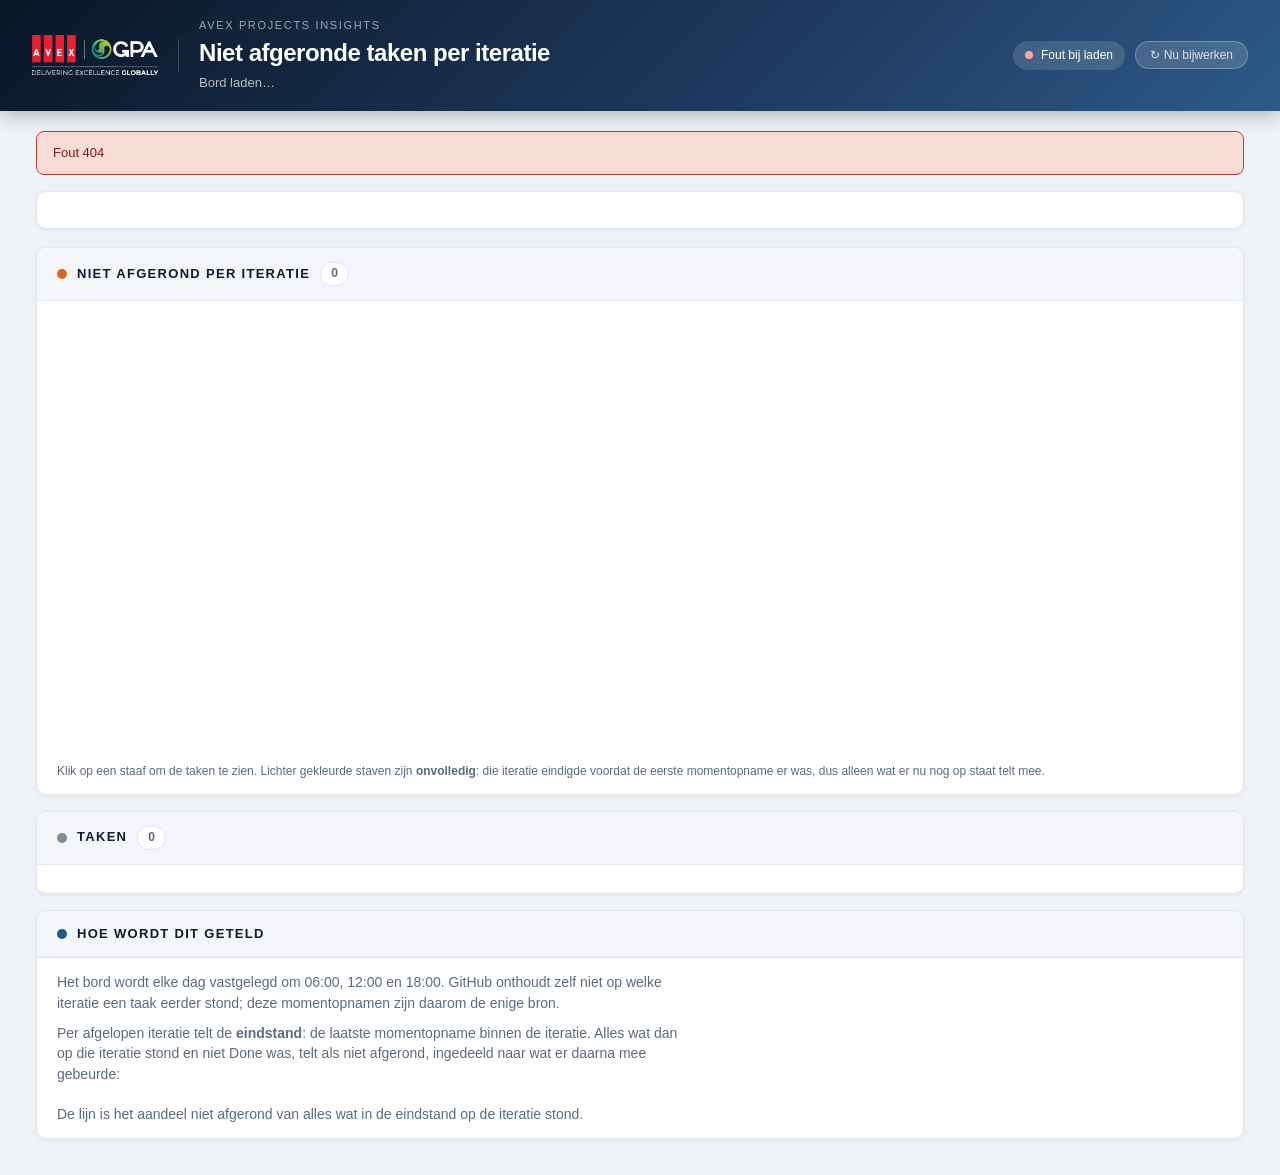
==== app/static/index.html @ 0d4c8bc7 "V1.0.0 - Initiele versie" ====
<!doctype html>
<html lang="nl">
<head>
  <meta charset="utf-8">
  <meta name="viewport" content="width=device-width, initial-scale=1">
  <title>Projects Insights</title>
  <link rel="stylesheet" href="stylesheet/avex-core.css">
  <link rel="stylesheet" href="app.css">
  <script src="vendor/echarts-5.6.0.min.js"></script>
</head>
<body>

<header class="avx-header">
  <img class="avx-header-logo" src="stylesheet/images/AVEX_LOGO_WIT.png" alt="AVEX">
  <div class="avx-header-divider"></div>
  <div class="avx-header-text">
    <div class="avx-header-eyebrow">AVEX PROJECTS INSIGHTS</div>
    <div class="avx-header-title">Niet afgeronde taken per iteratie</div>
    <div class="avx-header-subtitle" id="bord">Bord laden…</div>
  </div>
  <div class="avx-header-actions">
    <div class="avx-status-line">
      <span class="avx-dot loading" id="status-dot"></span>
      <span id="status-tekst">Laden…</span>
    </div>
    <button type="button" class="avx-header-btn" id="bijwerken">↻ Nu bijwerken</button>
  </div>
</header>

<main class="avx-container">
  <div id="melding"></div>

  <div class="avx-panel">
    <div class="avx-pill-group" id="kerngetallen"></div>
  </div>

  <section class="avx-section">
    <div class="avx-section-head">
      <span class="avx-section-dot orange"></span>
      <h2>Niet afgerond per iteratie</h2>
      <span class="avx-section-count" id="aantal-iteraties">0</span>
    </div>
    <div class="avx-section-body">
      <div id="grafiek" class="pi-grafiek" role="img"
           aria-label="Gestapelde staafgrafiek: niet afgeronde taken per afgelopen iteratie"></div>
      <p class="pi-toelichting">
        Klik op een staaf om de taken te zien. Lichter gekleurde staven zijn
        <b>onvolledig</b>: die iteratie eindigde voordat de eerste momentopname
        er was, dus alleen wat er nu nog op staat telt mee.
      </p>
    </div>
  </section>

  <section class="avx-section">
    <div class="avx-section-head">
      <span class="avx-section-dot gray"></span>
      <h2 id="taken-titel">Taken</h2>
      <span class="avx-section-count" id="aantal-taken">0</span>
    </div>
    <div class="avx-section-body pi-tabel-wrap" id="taken"></div>
  </section>

  <section class="avx-section">
    <div class="avx-section-head">
      <span class="avx-section-dot blue"></span>
      <h2>Hoe wordt dit geteld</h2>
    </div>
    <div class="avx-section-body pi-uitleg">
      <p>Het bord wordt elke dag vastgelegd om <span id="tijden">06:00, 12:00 en 18:00</span>. GitHub onthoudt zelf niet op welke
        iteratie een taak eerder stond; deze momentopnamen zijn daarom de enige bron.</p>
      <p>Per afgelopen iteratie telt de <b>eindstand</b>: de laatste momentopname binnen
        de iteratie. Alles wat dan op die iteratie stond en niet <span id="afgerond-statussen">Done</span>
        was, telt als niet afgerond, ingedeeld naar wat er daarna mee gebeurde:</p>
      <div class="avx-pill-group pi-legenda" id="legenda"></div>
      <p>De lijn is het aandeel niet afgerond van alles wat in de eindstand op de
        iteratie stond.</p>
    </div>
  </section>
</main>

<script src="app.js"></script>
</body>
</html>
---- app/static/stylesheet/avex-core.css ----
/* ═══════════════════════════════════════════════════════════
   AVEX OTA — Core Stylesheet
   Versie 1.0 · Mei 2026
   ═══════════════════════════════════════════════════════════
   Gedeelde design-tokens en component-stijlen voor alle
   AVEX OTA-projecten. Refereer deze stylesheet in elk
   nieuw project zodat de huisstijl consistent blijft.

   Gebruik:
     <link rel="stylesheet" href="avex-core.css">

   Overschrijf per project alleen wat afwijkt via een eigen
   project-specifieke stylesheet of <style> blok ná deze link.
   ═══════════════════════════════════════════════════════════ */


/* ──────────────────────────────────────────────────────────
   1. DESIGN TOKENS (CSS Custom Properties)
   ────────────────────────────────────────────────────────── */
:root {
  /* ── Achtergronden & oppervlakken ── */
  --avx-bg:              #eef2f6;
  --avx-surface:         #ffffff;
  --avx-surface-2:       #f3f5f8;

  /* ── Randen ── */
  --avx-border:          #e1e6ec;
  --avx-border-strong:   #d2d9e1;

  /* ── Tekst ── */
  --avx-text:            #0f1b2d;
  --avx-text-dim:        #5b6b7d;
  --avx-text-muted:      #8b97a6;

  /* ── Header gradient ── */
  --avx-header-from:     #0a1628;
  --avx-header-to:       #1e3a5f;

  /* ── Accent (primaire merkkleur) ── */
  --avx-accent:          #1e3a5f;
  --avx-accent-light:    #2d5a87;
  --avx-accent-bg:       #e8eef4;
  --avx-accent-text:     #7eb8ff;

  /* ── Semantische kleuren ── */
  --avx-green:           #22a06b;
  --avx-green-soft:      #dcf1e6;
  --avx-green-text:      #145c3d;

  --avx-amber:           #c98411;
  --avx-amber-soft:      #fdecc8;
  --avx-amber-text:      #7a4f08;

  --avx-orange:          #d6661f;
  --avx-orange-soft:     #fde3d0;
  --avx-orange-text:     #7a3b13;

  --avx-red:             #c0362c;
  --avx-red-soft:        #f8dcd8;
  --avx-red-text:        #7a1e18;

  --avx-blue:            #1d5a8a;
  --avx-blue-soft:       #d9e7f2;
  --avx-blue-text:       #103b5c;

  --avx-teal:            #0d8a80;
  --avx-teal-soft:       #cff1ed;
  --avx-teal-text:       #0b4a45;

  --avx-gray:            #7d8a99;
  --avx-gray-soft:       #e5e9ef;
  --avx-gray-dark:       #4a5563;

  /* ── Typografie ── */
  --avx-font:            -apple-system, BlinkMacSystemFont, "Segoe UI", Roboto, "Helvetica Neue", Arial, sans-serif;
  --avx-font-mono:       "Consolas", "Fira Code", monospace;

  /* ── Afmetingen ── */
  --avx-radius:          10px;
  --avx-radius-sm:       6px;
  --avx-radius-pill:     999px;
  --avx-container-max:   1240px;
  --avx-shadow:          0 1px 4px rgba(15, 27, 45, 0.06);
  --avx-shadow-lg:       0 2px 20px rgba(0, 0, 0, 0.12);
}


/* ──────────────────────────────────────────────────────────
   2. RESET & BASIS
   ────────────────────────────────────────────────────────── */
*, *::before, *::after {
  box-sizing: border-box;
  margin: 0;
  padding: 0;
}

html, body {
  background: var(--avx-bg);
  color: var(--avx-text);
  font-family: var(--avx-font);
  font-size: 14px;
  line-height: 1.45;
  -webkit-font-smoothing: antialiased;
  -moz-osx-font-smoothing: grayscale;
  min-height: 100vh;
}


/* ──────────────────────────────────────────────────────────
   3. LAYOUT
   ────────────────────────────────────────────────────────── */
.avx-container {
  max-width: var(--avx-container-max);
  margin: 0 auto;
  padding: 20px 16px;
}


/* ──────────────────────────────────────────────────────────
   4. HEADER
   ────────────────────────────────────────────────────────── */
.avx-header {
  background: linear-gradient(135deg, var(--avx-header-from) 0%, var(--avx-header-to) 60%, var(--avx-accent-light) 100%);
  color: #fff;
  padding: 18px 32px;
  position: sticky;
  top: 0;
  z-index: 100;
  box-shadow: 0 2px 20px rgba(0, 0, 0, 0.3);
  display: flex;
  align-items: center;
  gap: 20px;
}

.avx-header-logo {
  height: 40px;
  flex-shrink: 0;
}

.avx-header-divider {
  width: 1px;
  height: 32px;
  background: rgba(255, 255, 255, 0.2);
  flex-shrink: 0;
}

.avx-header-text {
  flex: 1;
  min-width: 0;
}

.avx-header-eyebrow {
  font-size: 11px;
  text-transform: uppercase;
  letter-spacing: 0.15em;
  opacity: 0.6;
  font-weight: 500;
  margin-bottom: 2px;
}

.avx-header-title {
  font-size: 24px;
  font-weight: 800;
  letter-spacing: -0.02em;
}

.avx-header-subtitle {
  font-size: 13px;
  opacity: 0.7;
  margin-top: 3px;
}

.avx-header-subtitle b,
.avx-header-subtitle strong {
  opacity: 1;
  color: var(--avx-accent-text);
}

.avx-header-actions {
  margin-left: auto;
  display: flex;
  align-items: center;
  gap: 10px;
  flex-shrink: 0;
}


/* ──────────────────────────────────────────────────────────
   5. STATUS INDICATOR (header rechts)
   ────────────────────────────────────────────────────────── */
.avx-status-line {
  display: flex;
  align-items: center;
  gap: 8px;
  font-size: 12px;
  background: rgba(255, 255, 255, 0.14);
  padding: 6px 12px;
  border-radius: var(--avx-radius-pill);
  backdrop-filter: blur(2px);
  color: #fff;
}

.avx-dot {
  width: 8px;
  height: 8px;
  border-radius: 50%;
  background: #4ade80;
  flex-shrink: 0;
}
.avx-dot.err      { background: #fca5a5; }
.avx-dot.loading  { background: #fcd34d; animation: avx-pulse 1s infinite; }
@keyframes avx-pulse {
  0%, 100% { opacity: 1; }
  50%      { opacity: 0.35; }
}


/* ──────────────────────────────────────────────────────────
   6. HEADER BUTTON (bijv. "Advanced", "Debug")
   ────────────────────────────────────────────────────────── */
.avx-header-btn {
  display: inline-flex;
  align-items: center;
  gap: 6px;
  background: rgba(255, 255, 255, 0.14);
  color: rgba(255, 255, 255, 0.8);
  border: 1px solid rgba(255, 255, 255, 0.25);
  padding: 6px 14px;
  border-radius: var(--avx-radius-pill);
  font-family: var(--avx-font);
  font-size: 12px;
  cursor: pointer;
  transition: background 0.15s, color 0.15s;
}
.avx-header-btn:hover {
  background: rgba(255, 255, 255, 0.22);
  color: #fff;
}
.avx-header-btn[aria-pressed="true"],
.avx-header-btn.active {
  background: #fff;
  color: var(--avx-accent);
  border-color: #fff;
  font-weight: 600;
}


/* ──────────────────────────────────────────────────────────
   7. PANEL (witte kaart, bijv. filter-paneel / KPI-blok)
   ────────────────────────────────────────────────────────── */
.avx-panel {
  background: var(--avx-surface);
  border: 1px solid var(--avx-border);
  border-radius: var(--avx-radius);
  padding: 18px 22px;
  margin-bottom: 18px;
  box-shadow: var(--avx-shadow);
}

.avx-panel-row {
  display: grid;
  grid-template-columns: 120px 1fr;
  gap: 14px 18px;
  align-items: center;
}
.avx-panel-row + .avx-panel-row {
  margin-top: 10px;
}


/* ──────────────────────────────────────────────────────────
   8. LABEL (filterlabel, panellabel)
   ────────────────────────────────────────────────────────── */
.avx-label {
  font-size: 11px;
  font-weight: 700;
  text-transform: uppercase;
  letter-spacing: 0.1em;
  color: var(--avx-text-muted);
}


/* ──────────────────────────────────────────────────────────
   9. PILLS
   Ronde badges met optioneel een telling.
   Kleur-varianten: .green .amber .orange .red .blue .teal .gray .slate
   ────────────────────────────────────────────────────────── */
.avx-pill-group {
  display: flex;
  flex-wrap: wrap;
  gap: 8px;
}

.avx-pill {
  display: inline-flex;
  align-items: center;
  gap: 6px;
  background: var(--avx-surface-2);
  border: 1px solid var(--avx-border);
  color: var(--avx-text);
  padding: 6px 12px;
  border-radius: var(--avx-radius-pill);
  font-size: 13px;
  font-weight: 500;
  font-family: var(--avx-font);
  cursor: pointer;
  transition: transform 0.08s, box-shadow 0.15s;
}
.avx-pill:hover {
  transform: translateY(-1px);
  box-shadow: 0 2px 6px rgba(15, 27, 45, 0.08);
}
.avx-pill:focus-visible {
  outline: 2px solid var(--avx-accent);
  outline-offset: 2px;
}
.avx-pill.non-interactive {
  cursor: default;
}
.avx-pill.non-interactive:hover {
  transform: none;
  box-shadow: none;
}
.avx-pill .num {
  color: var(--avx-text-muted);
  font-weight: 500;
  font-size: 12px;
}

/* Kleur-varianten */
.avx-pill.green  { background: var(--avx-green-soft);  border-color: var(--avx-green);        color: var(--avx-green-text); }
.avx-pill.amber  { background: var(--avx-amber-soft);  border-color: var(--avx-amber);        color: var(--avx-amber-text); }
.avx-pill.orange { background: var(--avx-orange-soft); border-color: var(--avx-orange);       color: var(--avx-orange-text); }
.avx-pill.red    { background: var(--avx-red-soft);    border-color: var(--avx-red);          color: var(--avx-red-text); }
.avx-pill.blue   { background: var(--avx-blue-soft);   border-color: var(--avx-blue);         color: var(--avx-blue-text); }
.avx-pill.teal   { background: var(--avx-teal-soft);   border-color: var(--avx-teal);         color: var(--avx-teal-text); }
.avx-pill.gray   { background: var(--avx-gray-soft);   border-color: var(--avx-border-strong); color: var(--avx-text-dim); }
.avx-pill.slate  { background: #dde3ea;                border-color: var(--avx-gray-dark);    color: var(--avx-gray-dark); }

/* Actieve / geselecteerde staat */
.avx-pill[aria-pressed="true"],
.avx-pill.active {
  box-shadow: 0 0 0 2px var(--avx-accent) inset, 0 2px 4px rgba(15, 27, 45, 0.1);
  font-weight: 700;
}
.avx-pill.green[aria-pressed="true"],  .avx-pill.green.active  { box-shadow: 0 0 0 2px var(--avx-green) inset; }
.avx-pill.amber[aria-pressed="true"],  .avx-pill.amber.active  { box-shadow: 0 0 0 2px var(--avx-amber) inset; }
.avx-pill.orange[aria-pressed="true"], .avx-pill.orange.active { box-shadow: 0 0 0 2px var(--avx-orange) inset; }
.avx-pill.red[aria-pressed="true"],    .avx-pill.red.active    { box-shadow: 0 0 0 2px var(--avx-red) inset; }
.avx-pill.blue[aria-pressed="true"],   .avx-pill.blue.active   { box-shadow: 0 0 0 2px var(--avx-blue) inset; }
.avx-pill.teal[aria-pressed="true"],   .avx-pill.teal.active   { box-shadow: 0 0 0 2px var(--avx-teal) inset; }
.avx-pill.gray[aria-pressed="true"],   .avx-pill.gray.active   { box-shadow: 0 0 0 2px var(--avx-gray) inset; }
.avx-pill.slate[aria-pressed="true"],  .avx-pill.slate.active  { box-shadow: 0 0 0 2px var(--avx-gray-dark) inset; }


/* ──────────────────────────────────────────────────────────
   10. BUTTONS
   Massieve knoppen voor filters, acties, etc.
   ────────────────────────────────────────────────────────── */
.avx-btn {
  padding: 7px 14px;
  border: 2px solid transparent;
  border-radius: 8px;
  cursor: pointer;
  font-size: 12.5px;
  font-weight: 600;
  transition: all 0.12s;
  background: var(--avx-accent-bg);
  color: var(--avx-accent);
  font-family: var(--avx-font);
}
.avx-btn:hover {
  background: #d0dcea;
}
.avx-btn.active {
  background: var(--avx-accent);
  color: #fff;
  border-color: var(--avx-accent);
}
.avx-btn.dead {
  opacity: 0.35;
  cursor: default;
  background: #f0f0f0;
  color: #aaa;
}
.avx-btn .ct {
  font-size: 10px;
  opacity: 0.6;
  margin-left: 3px;
}


/* ──────────────────────────────────────────────────────────
   11. SECTION (groep met header, bijv. "Aan het laden")
   ────────────────────────────────────────────────────────── */
.avx-section {
  background: var(--avx-surface);
  border: 1px solid var(--avx-border);
  border-radius: var(--avx-radius);
  margin-bottom: 16px;
  box-shadow: var(--avx-shadow);
  overflow: hidden;
}
.avx-section.hidden { display: none; }

.avx-section-head {
  display: flex;
  align-items: center;
  gap: 10px;
  padding: 14px 20px;
  border-bottom: 1px solid var(--avx-border);
  background: var(--avx-surface-2);
}

.avx-section-dot {
  width: 10px;
  height: 10px;
  border-radius: 50%;
  background: var(--avx-gray);
  flex-shrink: 0;
}
/* Kleur toekennen via parent-class */
.avx-section-dot.green  { background: var(--avx-green); }
.avx-section-dot.amber  { background: var(--avx-amber); }
.avx-section-dot.orange { background: var(--avx-orange); }
.avx-section-dot.red    { background: var(--avx-red); }
.avx-section-dot.blue   { background: var(--avx-blue); }
.avx-section-dot.gray   { background: var(--avx-gray); }
.avx-section-dot.dark   { background: var(--avx-gray-dark); }

.avx-section-head h2 {
  margin: 0;
  font-size: 13px;
  font-weight: 700;
  text-transform: uppercase;
  letter-spacing: 0.1em;
  color: var(--avx-text);
}

.avx-section-count {
  background: #fff;
  border: 1px solid var(--avx-border);
  color: var(--avx-text-dim);
  font-size: 12px;
  font-weight: 600;
  padding: 2px 10px;
  border-radius: var(--avx-radius-pill);
}

.avx-section-body {
  padding: 14px 20px;
}


/* ──────────────────────────────────────────────────────────
   12. DATA ROWS (rij met accent-balk links)
   ────────────────────────────────────────────────────────── */
.avx-row {
  display: grid;
  grid-template-columns: 4px 1fr;
  gap: 0 14px;
  padding: 12px 8px 12px 0;
  border-top: 1px solid var(--avx-border);
  align-items: center;
}
.avx-row:first-child { border-top: none; }

.avx-row-accent {
  align-self: stretch;
  border-radius: 4px;
  background: var(--avx-gray);
}
/* Kleur via extra class op .avx-row-accent */
.avx-row-accent.green  { background: var(--avx-green); }
.avx-row-accent.amber  { background: var(--avx-amber); }
.avx-row-accent.orange { background: var(--avx-orange); }
.avx-row-accent.red    { background: var(--avx-red); }
.avx-row-accent.blue   { background: var(--avx-blue); }
.avx-row-accent.dark   { background: var(--avx-gray-dark); }

.avx-row-main { min-width: 0; }

.avx-row-title {
  font-size: 15px;
  font-weight: 700;
  color: var(--avx-text);
  margin-bottom: 2px;
  display: flex;
  align-items: center;
  gap: 10px;
  flex-wrap: wrap;
}

.avx-row-subtitle {
  font-size: 13px;
  color: var(--avx-text-dim);
  margin-bottom: 4px;
  display: flex;
  flex-wrap: wrap;
  gap: 6px;
  align-items: center;
}
.avx-row-subtitle .user { color: var(--avx-text); font-weight: 600; }
.avx-row-subtitle .sep  { color: var(--avx-border-strong); }


/* ──────────────────────────────────────────────────────────
   13. TAGS (inline metadata badges)
   ────────────────────────────────────────────────────────── */
.avx-tag-list {
  display: flex;
  flex-wrap: wrap;
  gap: 6px;
  margin-top: 4px;
}

.avx-tag {
  display: inline-flex;
  align-items: baseline;
  gap: 5px;
  background: transparent;
  border: 1px solid var(--avx-border);
  color: var(--avx-text);
  font-size: 12px;
  font-weight: 500;
  padding: 2px 9px;
  border-radius: 5px;
  white-space: nowrap;
}
.avx-tag .k {
  color: var(--avx-text-muted);
  font-weight: 500;
  font-size: 11px;
}
.avx-tag .v {
  color: var(--avx-text);
  font-weight: 600;
  font-variant-numeric: tabular-nums;
}

/* Tag-varianten */
.avx-tag.accent {
  background: var(--avx-blue-soft);
  border-color: #bcd5e8;
}
.avx-tag.accent .v { color: var(--avx-blue-text); }

.avx-tag.warn {
  background: var(--avx-orange-soft);
  border-color: #f0c59f;
  color: var(--avx-orange-text);
  font-weight: 600;
}
.avx-tag.warn .k { color: #9a5020; }
.avx-tag.warn .v { color: #5c2a0d; }

.avx-tag.success {
  background: var(--avx-green-soft);
  border-color: var(--avx-green);
  color: var(--avx-green-text);
}

.avx-tag.muted {
  border-color: transparent;
  background: transparent;
  padding: 2px 2px;
  font-size: 11px;
  color: var(--avx-text-muted);
}
.avx-tag.muted .k,
.avx-tag.muted .v {
  color: var(--avx-text-muted);
  font-weight: 500;
}


/* ──────────────────────────────────────────────────────────
   14. CARDS (uitklapbare items, bijv. BRIX solutions)
   ────────────────────────────────────────────────────────── */
.avx-card {
  border: 1px solid var(--avx-border);
  border-radius: var(--avx-radius);
  overflow: hidden;
  transition: border-color 0.12s;
  background: var(--avx-surface);
}
.avx-card:hover { border-color: #b0c4de; }
.avx-card.open  { border: 2px solid var(--avx-accent); }

.avx-card-head {
  padding: 10px 14px;
  display: flex;
  justify-content: space-between;
  align-items: center;
  min-height: 54px;
  cursor: pointer;
}

.avx-card-name {
  font-size: 13px;
  font-weight: 700;
  color: var(--avx-accent);
}

.avx-card-tags {
  font-size: 11px;
  color: var(--avx-text-muted);
  margin-top: 3px;
  display: flex;
  gap: 6px;
  flex-wrap: wrap;
}
.avx-card-tags span {
  background: var(--avx-surface-2);
  padding: 1px 7px;
  border-radius: 4px;
}

.avx-card-body {
  display: none;
  border-top: 1px solid var(--avx-border);
  padding: 0;
  background: #fafbfc;
}
.avx-card.open .avx-card-body { display: block; }


/* ──────────────────────────────────────────────────────────
   15. TABLE (item-tabel in cards)
   ────────────────────────────────────────────────────────── */
.avx-table {
  width: 100%;
  border-collapse: collapse;
  font-size: 12px;
}
.avx-table thead {
  background: var(--avx-accent-bg);
  position: sticky;
  top: 0;
}
.avx-table th {
  padding: 6px 10px;
  text-align: left;
  font-size: 10px;
  font-weight: 700;
  text-transform: uppercase;
  letter-spacing: 0.06em;
  color: #5a6a7a;
  border-bottom: 2px solid #d0dcea;
}
.avx-table td {
  padding: 5px 10px;
  border-bottom: 1px solid var(--avx-border);
  color: #333;
}
.avx-table tr:last-child td { border-bottom: none; }
.avx-table tr:hover td { background: #eef3f8; }


/* ──────────────────────────────────────────────────────────
   16. PRODUCT SELECTOR CARDS (bijv. BRIX / BRIX Zero)
   ────────────────────────────────────────────────────────── */
.avx-product-selector {
  display: flex;
  gap: 10px;
  flex-wrap: wrap;
}

.avx-product-card {
  flex: 1;
  min-width: 200px;
  border: 2px solid var(--avx-border);
  border-radius: 14px;
  padding: 16px;
  cursor: pointer;
  transition: all 0.15s;
  background: var(--avx-surface);
  display: flex;
  align-items: center;
  gap: 14px;
  box-shadow: 0 1px 4px rgba(0, 0, 0, 0.04);
}
.avx-product-card:hover {
  border-color: #aac;
  box-shadow: 0 2px 12px rgba(0, 0, 0, 0.08);
}
.avx-product-card.active {
  border-color: var(--avx-accent);
  box-shadow: 0 2px 16px rgba(30, 58, 95, 0.2);
}

.avx-product-badge {
  background: var(--avx-accent-bg);
  color: var(--avx-accent);
  font-size: 10px;
  font-weight: 700;
  padding: 3px 8px;
  border-radius: 20px;
  white-space: nowrap;
  transition: all 0.15s;
}
.avx-product-card.active .avx-product-badge {
  background: var(--avx-accent);
  color: #fff;
}


/* ──────────────────────────────────────────────────────────
   17. ERROR BANNER
   ────────────────────────────────────────────────────────── */
.avx-error {
  background: var(--avx-red-soft);
  border: 1px solid var(--avx-red);
  border-radius: 8px;
  padding: 12px 16px;
  color: var(--avx-red-text);
  font-size: 13px;
  margin-bottom: 16px;
}


/* ──────────────────────────────────────────────────────────
   18. SPINNER / LOADING
   ────────────────────────────────────────────────────────── */
.avx-spinner {
  display: inline-block;
  width: 24px;
  height: 24px;
  border: 3px solid #ddd;
  border-top-color: var(--avx-accent);
  border-radius: 50%;
  animation: avx-spin 0.6s linear infinite;
}
@keyframes avx-spin { to { transform: rotate(360deg); } }

.avx-loading {
  text-align: center;
  padding: 50px;
  color: var(--avx-text-muted);
  font-size: 14px;
}

.avx-empty {
  text-align: center;
  padding: 30px;
  color: var(--avx-text-muted);
  font-style: italic;
  font-size: 13px;
}


/* ──────────────────────────────────────────────────────────
   19. COMPARE BAR (vast onderaan, bijv. BRIX vergelijking)
   ────────────────────────────────────────────────────────── */
.avx-compare-bar {
  position: fixed;
  bottom: 0;
  left: 0;
  right: 0;
  background: var(--avx-accent);
  color: #fff;
  padding: 12px 24px;
  display: flex;
  align-items: center;
  justify-content: center;
  gap: 16px;
  z-index: 50;
  box-shadow: 0 -4px 20px rgba(0, 0, 0, 0.3);
  transform: translateY(100%);
  transition: transform 0.25s ease;
}
.avx-compare-bar.show { transform: translateY(0); }


/* ──────────────────────────────────────────────────────────
   20. UTILITY CLASSES
   ────────────────────────────────────────────────────────── */
.avx-text-muted  { color: var(--avx-text-muted); }
.avx-text-dim    { color: var(--avx-text-dim); }
.avx-text-accent { color: var(--avx-accent); }
.avx-fw-700      { font-weight: 700; }
.avx-uppercase   { text-transform: uppercase; letter-spacing: 0.08em; }
.avx-mt-sm       { margin-top: 8px; }
.avx-mt          { margin-top: 16px; }
.avx-mb          { margin-bottom: 16px; }
.avx-gap-sm      { gap: 6px; }
.avx-gap         { gap: 10px; }
.avx-flex        { display: flex; }
.avx-flex-wrap   { flex-wrap: wrap; }
.avx-items-center { align-items: center; }


/* ──────────────────────────────────────────────────────────
   21. RESPONSIVE
   ────────────────────────────────────────────────────────── */
@media (max-width: 720px) {
  .avx-header {
    padding: 14px 16px;
    gap: 12px;
  }
  .avx-header-title { font-size: 20px; }
  .avx-panel-row { grid-template-columns: 1fr; gap: 6px; }
  .avx-product-selector { flex-direction: column; }
  .avx-product-card { min-width: 0; }
  .avx-row { grid-template-columns: 1fr; }
}
---- app/static/app.css ----
/* Projects Insights — alleen wat afwijkt van avex-core.css */

.pi-grafiek {
  width: 100%;
  height: 440px;
}

.pi-toelichting {
  margin-top: 8px;
  font-size: 12px;
  color: var(--avx-text-dim);
}

.pi-uitleg p + p,
.pi-uitleg p + .pi-legenda,
.pi-uitleg .pi-legenda + p {
  margin-top: 10px;
}
.pi-uitleg p {
  color: var(--avx-text-dim);
  max-width: 80ch;
}

.pi-tabel-wrap {
  overflow-x: auto;
}
.pi-tabel-wrap .avx-table a {
  color: var(--avx-accent-light);
  text-decoration: none;
  font-weight: 600;
}
.pi-tabel-wrap .avx-table a:hover {
  text-decoration: underline;
}
.pi-tabel-wrap .avx-table td {
  vertical-align: top;
}
.pi-nowrap {
  white-space: nowrap;
}

/* Kleine, niet-klikbare pill als label in de tabel en de legenda */
.pi-label.avx-pill {
  padding: 1px 8px;
  font-size: 11px;
}

#melding:not(:empty) {
  margin-bottom: 16px;
}

@media (max-width: 720px) {
  .avx-header {
    flex-wrap: wrap;
    padding: 14px 16px;
  }
  .avx-header-divider {
    display: none;
  }
  .avx-header-actions {
    margin-left: 0;
  }
  .pi-grafiek {
    height: 360px;
  }
}
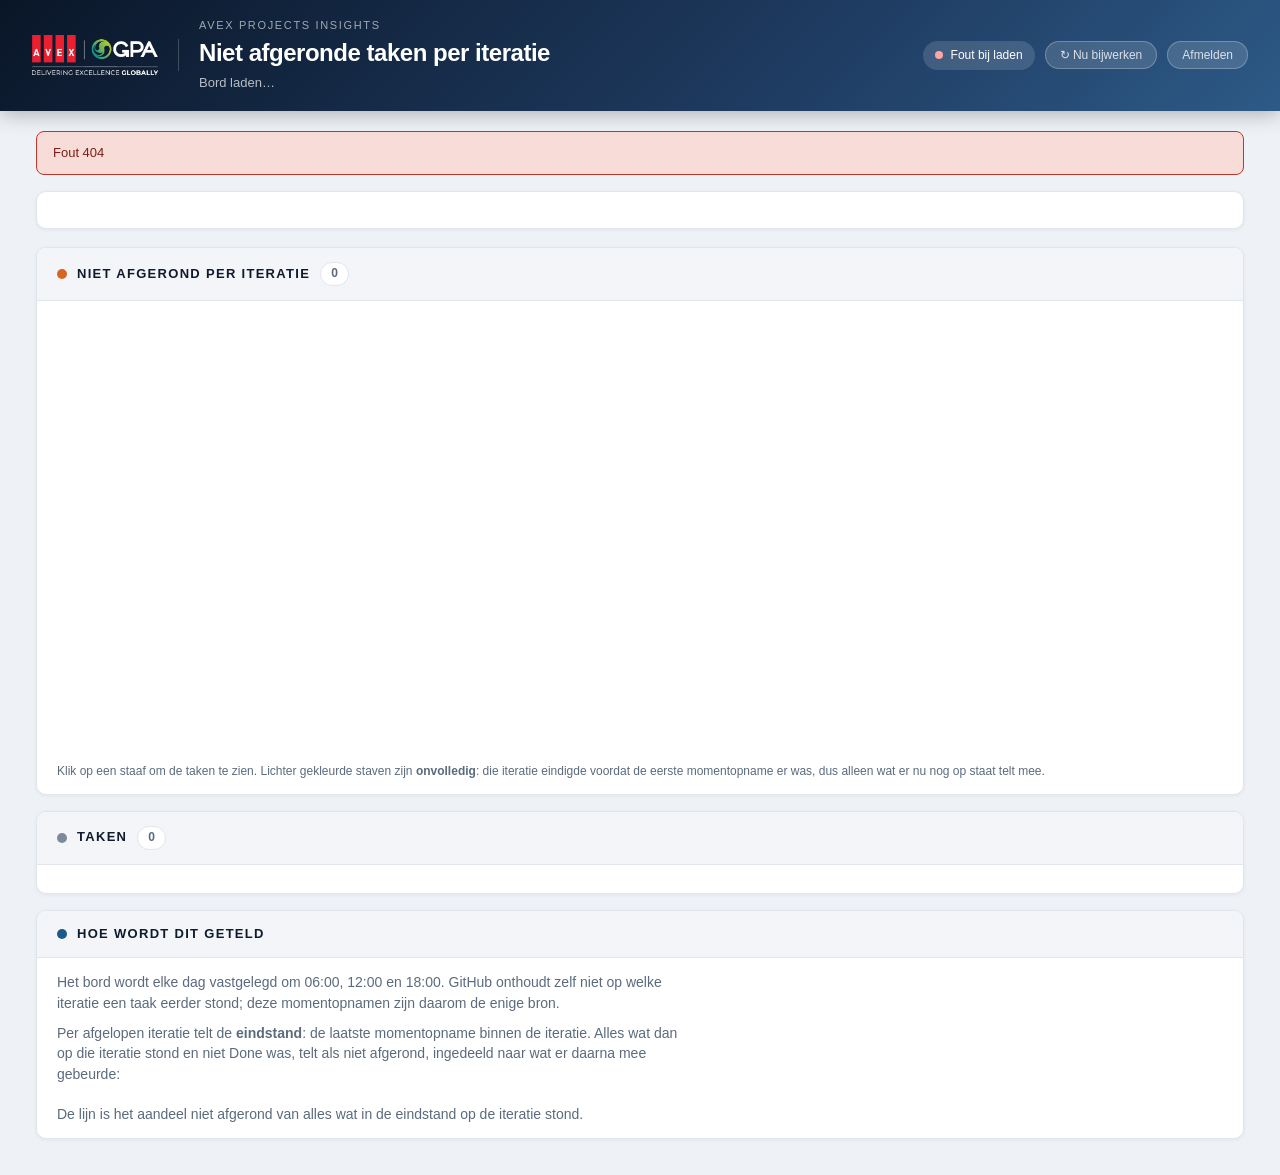
==== commit b057fd7d: "V1.0.1 - Login page" ====
--- a/app/static/index.html
+++ b/app/static/index.html
@@ -24,6 +24,9 @@
       <span id="status-tekst">Laden…</span>
     </div>
     <button type="button" class="avx-header-btn" id="bijwerken">↻ Nu bijwerken</button>
+    <form class="pi-afmelden" method="post" action="logout">
+      <button type="submit" class="avx-header-btn">Afmelden</button>
+    </form>
   </div>
 </header>
 
--- a/app/static/app.css
+++ b/app/static/app.css
@@ -49,7 +49,7 @@
   margin-bottom: 16px;
 }
 
-@media (max-width: 720px) {
+@media (max-width: 900px) {
   .avx-header {
     flex-wrap: wrap;
     padding: 14px 16px;
@@ -59,8 +59,74 @@
   }
   .avx-header-actions {
     margin-left: 0;
+    flex-basis: 100%;   /* knoppen op een eigen regel, de titel houdt zijn breedte */
+    flex-wrap: wrap;
   }
   .pi-grafiek {
     height: 360px;
   }
 }
+
+/* ── Inlogscherm, naar het voorbeeld van BRIX Explorer ── */
+.pi-login-pagina {
+  display: flex;
+  flex-direction: column;
+  gap: 24px;
+  align-items: center;
+  justify-content: center;
+  min-height: 100vh;
+  padding: 16px;
+  background: linear-gradient(135deg, var(--avx-header-from) 0%, var(--avx-header-to) 60%, var(--avx-accent-light) 100%);
+}
+.pi-login-kaart {
+  width: 380px;
+  max-width: 100%;
+  background: var(--avx-surface);
+  border: 1px solid var(--avx-border);
+  border-radius: var(--avx-radius);
+  box-shadow: var(--avx-shadow-lg);
+  padding: 28px;
+  display: flex;
+  flex-direction: column;
+  gap: 16px;
+}
+.pi-login-logo {
+  height: 44px;
+}
+.pi-login-kop { display: flex; flex-direction: column; gap: 4px; }
+.pi-login-titel { font-size: 19px; font-weight: 800; color: var(--avx-text); }
+.pi-login-sub { font-size: 12px; color: var(--avx-text-muted); }
+.pi-login-veld { display: flex; flex-direction: column; gap: 6px; }
+.pi-login-veld span {
+  font-size: 11px;
+  font-weight: 700;
+  text-transform: uppercase;
+  letter-spacing: 0.05em;
+  color: var(--avx-text-muted);
+}
+.pi-login-veld input {
+  font-family: inherit;
+  font-size: 15px;
+  padding: 10px 12px;
+  color: var(--avx-text);
+  background: var(--avx-surface-2);
+  border: 1px solid var(--avx-border);
+  border-radius: var(--avx-radius-sm);
+  outline: none;
+}
+.pi-login-veld input:focus { border-color: var(--avx-accent); }
+.pi-login-knop {
+  font-family: inherit;
+  font-size: 14px;
+  font-weight: 700;
+  padding: 11px;
+  border-radius: var(--avx-radius-sm);
+  cursor: pointer;
+  background: var(--avx-accent);
+  color: var(--avx-surface);
+  border: 1px solid var(--avx-accent);
+}
+.pi-login-knop:hover { background: var(--avx-accent-light); }
+.pi-login-fout { font-size: 13px; color: var(--avx-red-text); min-height: 18px; }
+
+.pi-afmelden { display: inline; }
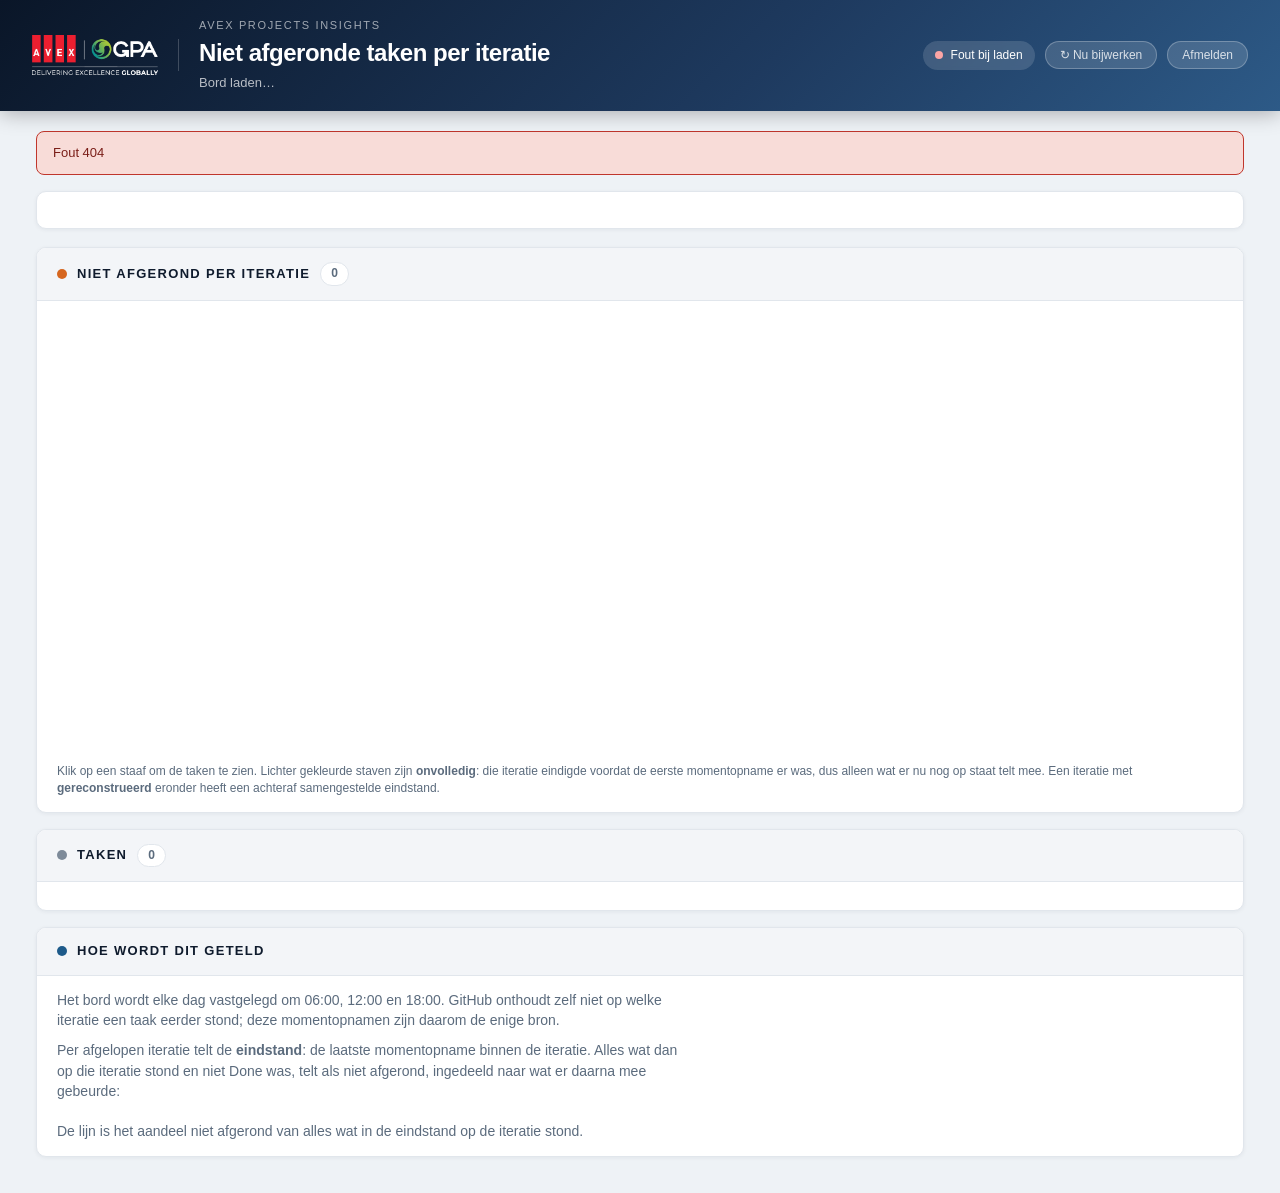
==== commit ce0c0c01: "V1.0.2 - Reconstructie van voor DB" ====
--- a/app/static/index.html
+++ b/app/static/index.html
@@ -49,7 +49,8 @@
       <p class="pi-toelichting">
         Klik op een staaf om de taken te zien. Lichter gekleurde staven zijn
         <b>onvolledig</b>: die iteratie eindigde voordat de eerste momentopname
-        er was, dus alleen wat er nu nog op staat telt mee.
+        er was, dus alleen wat er nu nog op staat telt mee. Een iteratie met
+        <b>gereconstrueerd</b> eronder heeft een achteraf samengestelde eindstand.
       </p>
     </div>
   </section>
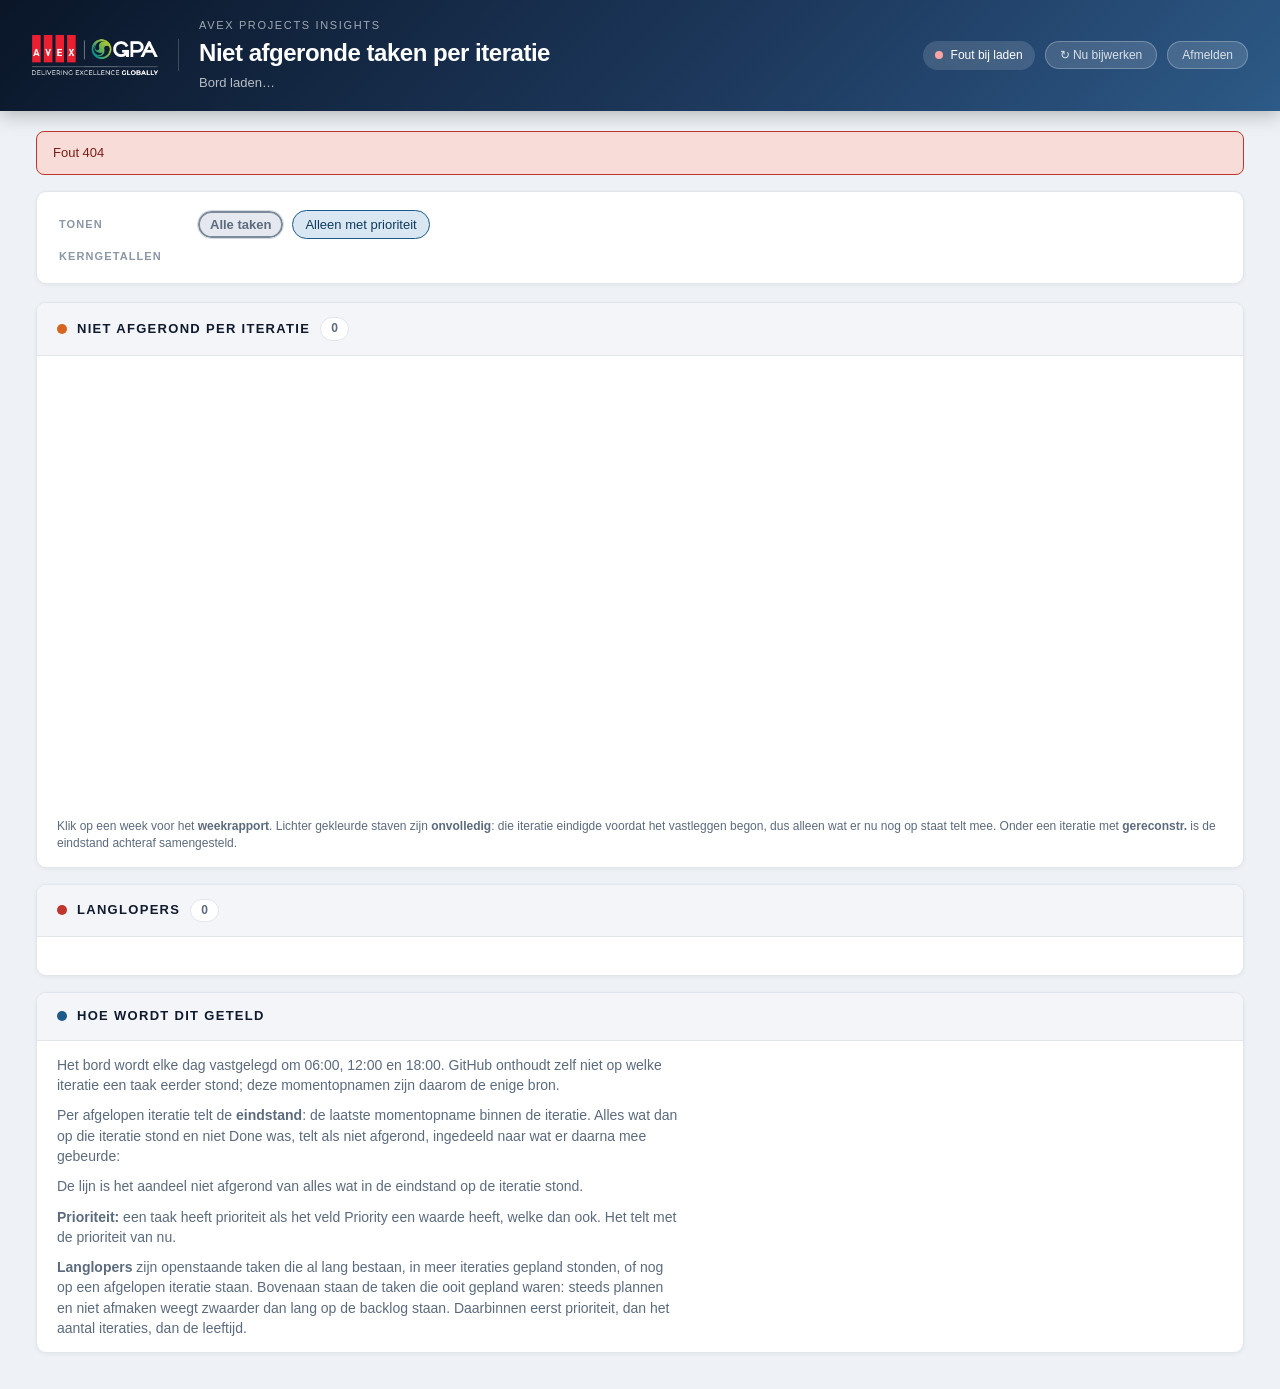
==== commit 451638b3: "V1.0.3 - Priority + GUI Change" ====
--- a/app/static/index.html
+++ b/app/static/index.html
@@ -34,7 +34,17 @@
   <div id="melding"></div>
 
   <div class="avx-panel">
-    <div class="avx-pill-group" id="kerngetallen"></div>
+    <div class="avx-panel-row">
+      <div class="avx-label">Tonen</div>
+      <div class="avx-pill-group" id="filter">
+        <button type="button" class="avx-pill gray" data-prio="0" aria-pressed="true">Alle taken</button>
+        <button type="button" class="avx-pill blue" data-prio="1" aria-pressed="false">Alleen met prioriteit</button>
+      </div>
+    </div>
+    <div class="avx-panel-row">
+      <div class="avx-label">Kerngetallen</div>
+      <div class="avx-pill-group" id="kerngetallen"></div>
+    </div>
   </div>
 
   <section class="avx-section">
@@ -47,21 +57,24 @@
       <div id="grafiek" class="pi-grafiek" role="img"
            aria-label="Gestapelde staafgrafiek: niet afgeronde taken per afgelopen iteratie"></div>
       <p class="pi-toelichting">
-        Klik op een staaf om de taken te zien. Lichter gekleurde staven zijn
-        <b>onvolledig</b>: die iteratie eindigde voordat de eerste momentopname
-        er was, dus alleen wat er nu nog op staat telt mee. Een iteratie met
-        <b>gereconstrueerd</b> eronder heeft een achteraf samengestelde eindstand.
+        Klik op een week voor het <b>weekrapport</b>. Lichter gekleurde staven zijn
+        <b>onvolledig</b>: die iteratie eindigde voordat het vastleggen begon, dus alleen
+        wat er nu nog op staat telt mee. Onder een iteratie met <b>gereconstr.</b> is de
+        eindstand achteraf samengesteld.
       </p>
     </div>
   </section>
 
   <section class="avx-section">
     <div class="avx-section-head">
-      <span class="avx-section-dot gray"></span>
-      <h2 id="taken-titel">Taken</h2>
-      <span class="avx-section-count" id="aantal-taken">0</span>
+      <span class="avx-section-dot red"></span>
+      <h2>Langlopers</h2>
+      <span class="avx-section-count" id="aantal-langlopers">0</span>
     </div>
-    <div class="avx-section-body pi-tabel-wrap" id="taken"></div>
+    <div class="avx-section-body pi-tabel-wrap">
+      <p class="pi-toelichting pi-boven-tabel" id="langlopers-uitleg"></p>
+      <div id="langlopers"></div>
+    </div>
   </section>
 
   <section class="avx-section">
@@ -70,18 +83,26 @@
       <h2>Hoe wordt dit geteld</h2>
     </div>
     <div class="avx-section-body pi-uitleg">
-      <p>Het bord wordt elke dag vastgelegd om <span id="tijden">06:00, 12:00 en 18:00</span>. GitHub onthoudt zelf niet op welke
-        iteratie een taak eerder stond; deze momentopnamen zijn daarom de enige bron.</p>
+      <p>Het bord wordt elke dag vastgelegd om <span id="tijden">06:00, 12:00 en 18:00</span>.
+        GitHub onthoudt zelf niet op welke iteratie een taak eerder stond; deze momentopnamen
+        zijn daarom de enige bron.</p>
       <p>Per afgelopen iteratie telt de <b>eindstand</b>: de laatste momentopname binnen
         de iteratie. Alles wat dan op die iteratie stond en niet <span id="afgerond-statussen">Done</span>
         was, telt als niet afgerond, ingedeeld naar wat er daarna mee gebeurde:</p>
-      <div class="avx-pill-group pi-legenda" id="legenda"></div>
+      <div class="pi-legenda" id="legenda"></div>
       <p>De lijn is het aandeel niet afgerond van alles wat in de eindstand op de
         iteratie stond.</p>
+      <p><b>Prioriteit:</b> een taak heeft prioriteit als het veld <span id="prio-veld">Priority</span>
+        een waarde heeft, welke dan ook. Het telt met de prioriteit van nu.</p>
+      <p><b>Langlopers</b> zijn openstaande taken die al lang bestaan, in meer iteraties
+        gepland stonden, of nog op een afgelopen iteratie staan. Bovenaan staan de taken die
+        ooit gepland waren: steeds plannen en niet afmaken weegt zwaarder dan lang op de
+        backlog staan. Daarbinnen eerst prioriteit, dan het aantal iteraties, dan de leeftijd.</p>
     </div>
   </section>
 </main>
 
+<script src="gemeen.js"></script>
 <script src="app.js"></script>
 </body>
 </html>
--- a/app/static/app.css
+++ b/app/static/app.css
@@ -130,3 +130,42 @@
 .pi-login-fout { font-size: 13px; color: var(--avx-red-text); min-height: 18px; }
 
 .pi-afmelden { display: inline; }
+
+/* ── Weekrapport en langlopers ── */
+a.avx-pill,
+a.avx-header-btn { text-decoration: none; }
+.pi-uit { opacity: 0.45; }
+.pi-klein { font-size: 12px; }
+.pi-boven-tabel { margin: 0 0 10px; }
+.pi-legenda-regel { display: flex; align-items: center; gap: 8px; margin-top: 6px; color: var(--avx-text-dim); }
+
+/* Een melding die geen fout is: amber-triplet */
+.pi-notitie {
+  background: var(--avx-amber-soft);
+  border: 1px solid var(--avx-amber);
+  color: var(--avx-amber-text);
+  border-radius: var(--avx-radius-sm);
+  padding: 12px 16px;
+  font-size: 13px;
+}
+
+/* Groepskop in de lijst met langlopers */
+.avx-table tr.pi-groep td {
+  background: var(--avx-surface-2);
+  font-weight: 700;
+  font-size: 11px;
+  text-transform: uppercase;
+  letter-spacing: 0.06em;
+  color: var(--avx-text-dim);
+}
+.avx-table tr.pi-groep:hover td { background: var(--avx-surface-2); }
+
+/* Taak met prioriteit: blauwe balk links, zoals .avx-row-accent */
+.avx-table tr.pi-prio td:first-child { box-shadow: inset 3px 0 0 var(--avx-blue); }
+
+.pi-waarschuwing {
+  font-size: 10px;
+  font-weight: 700;
+  text-transform: uppercase;
+  color: var(--avx-red-text);
+}
